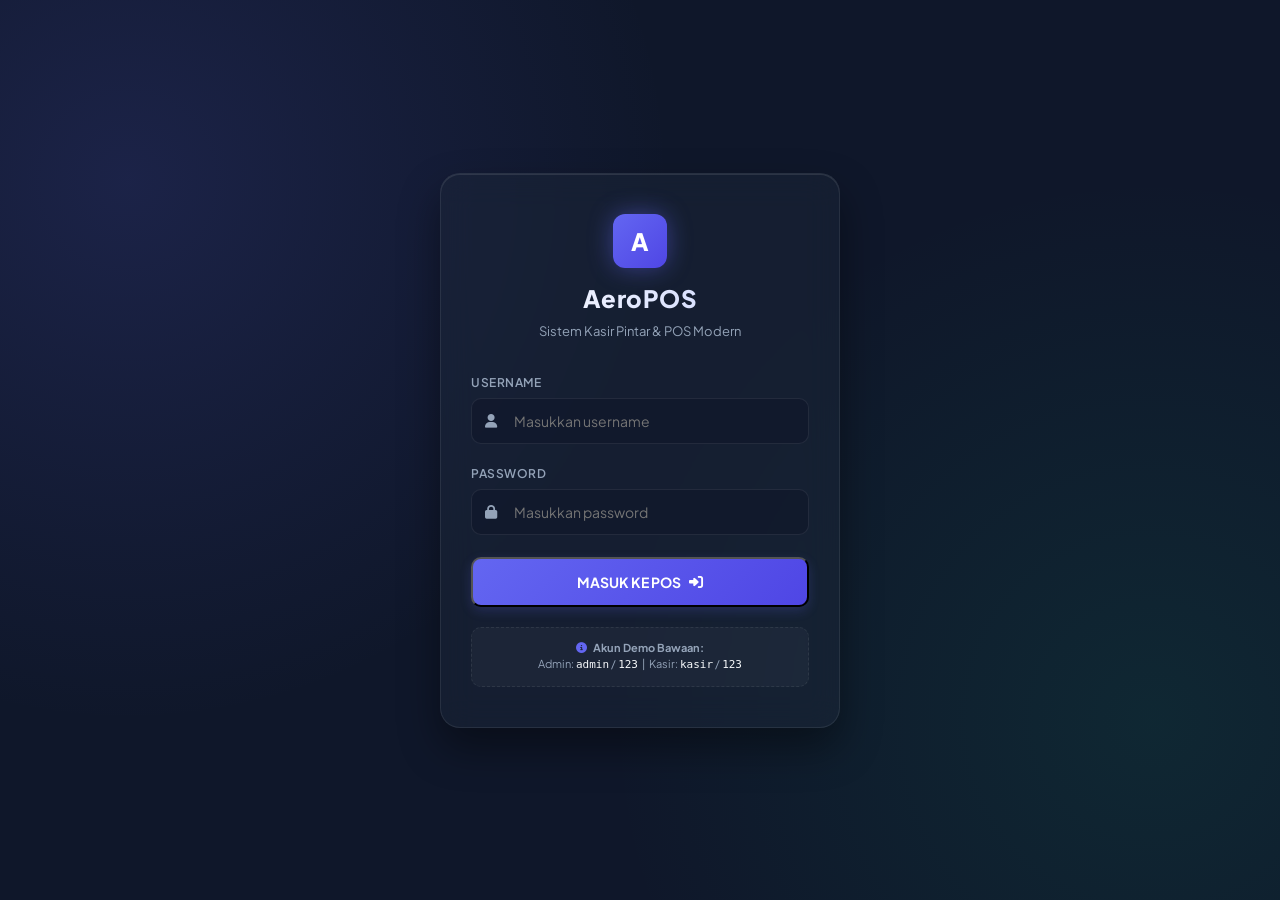
==== index.html @ 3a2e4608 "first commit" ====
<!DOCTYPE html>
<html lang="id">

<head>
  <meta charset="UTF-8">
  <meta name="viewport" content="width=device-width, initial-scale=1.0">
  <title>Kenzo_Project - Login</title>
  <!-- FontAwesome Icons -->
  <link rel="stylesheet" href="https://cdnjs.cloudflare.com/ajax/libs/font-awesome/6.4.0/css/all.min.css">
  <!-- Fonts -->
  <link rel="stylesheet"
    href="https://fonts.googleapis.com/css2?family=Plus+Jakarta+Sans:wght@400;500;600;700;800&family=Outfit:wght@400;500;600;700;800&display=swap">

  <style>
    :root {
      --bg-primary: #0f172a;
      --bg-secondary: #1e293b;
      --primary: #6366f1;
      --primary-hover: #4f46e5;
      --primary-glow: rgba(99, 102, 241, 0.25);
      --text-main: #f8fafc;
      --text-muted: #94a3b8;
      --danger: #ef4444;
      --danger-glow: rgba(239, 68, 68, 0.25);
      --font-family: 'Plus Jakarta Sans', 'Outfit', sans-serif;
    }

    * {
      margin: 0;
      padding: 0;
      box-sizing: border-box;
      font-family: var(--font-family);
    }

    body {
      background-color: var(--bg-primary);
      background-image:
        radial-gradient(circle at 10% 20%, rgba(99, 102, 241, 0.15) 0%, transparent 40%),
        radial-gradient(circle at 90% 80%, rgba(16, 185, 129, 0.1) 0%, transparent 40%);
      color: var(--text-main);
      height: 100vh;
      width: 100vw;
      display: flex;
      justify-content: center;
      align-items: center;
      overflow: hidden;
      padding: 20px;
    }

    /* Glassmorphic Login Container */
    .login-container {
      background: rgba(30, 41, 59, 0.45);
      backdrop-filter: blur(16px);
      -webkit-backdrop-filter: blur(16px);
      border: 1px solid rgba(255, 255, 255, 0.08);
      border-radius: 20px;
      width: 100%;
      max-width: 400px;
      padding: 40px 30px;
      box-shadow: 0 20px 40px rgba(0, 0, 0, 0.4), inset 0 1px 0 rgba(255, 255, 255, 0.1);
      animation: fadeIn 0.6s ease-out;
    }

    @keyframes fadeIn {
      from {
        opacity: 0;
        transform: translateY(20px);
      }

      to {
        opacity: 1;
        transform: translateY(0);
      }
    }

    /* Logo & Header */
    .login-header {
      text-align: center;
      margin-bottom: 35px;
    }

    .brand-logo {
      width: 54px;
      height: 54px;
      background: linear-gradient(135deg, var(--primary) 0%, #4f46e5 100%);
      border-radius: 12px;
      display: flex;
      justify-content: center;
      align-items: center;
      margin: 0 auto 15px auto;
      font-size: 24px;
      font-weight: 800;
      color: white;
      box-shadow: 0 0 25px rgba(99, 102, 241, 0.45);
      overflow: hidden;
    }

    .brand-title {
      font-size: 24px;
      font-weight: 800;
      letter-spacing: 0.5px;
      margin-bottom: 6px;
      background: linear-gradient(to right, #ffffff, #c7d2fe);
      -webkit-background-clip: text;
      background-clip: text;
      -webkit-text-fill-color: transparent;
    }

    .brand-subtitle {
      font-size: 13px;
      color: var(--text-muted);
    }

    /* Form Fields */
    .form-group {
      margin-bottom: 22px;
      display: flex;
      flex-direction: column;
      gap: 8px;
    }

    .form-label {
      font-size: 12px;
      font-weight: 600;
      color: var(--text-muted);
      text-transform: uppercase;
      letter-spacing: 0.5px;
    }

    .input-wrapper {
      position: relative;
      display: flex;
      align-items: center;
    }

    .input-icon {
      position: absolute;
      left: 14px;
      color: var(--text-muted);
      font-size: 14px;
      transition: color 0.25s ease;
    }

    .form-control {
      width: 100%;
      background: rgba(15, 23, 42, 0.6);
      border: 1px solid rgba(255, 255, 255, 0.08);
      border-radius: 10px;
      padding: 13px 15px 13px 42px;
      color: var(--text-main);
      font-size: 14px;
      transition: all 0.25s ease;
    }

    .form-control:focus {
      border-color: var(--primary);
      background: rgba(15, 23, 42, 0.8);
      box-shadow: 0 0 0 3px var(--primary-glow);
    }

    .form-control:focus+.input-icon {
      color: var(--primary);
    }

    /* Login Button */
    .btn-login {
      width: 100%;
      background: linear-gradient(135deg, var(--primary) 0%, #4f46e5 100%);
      color: white;
      border-radius: 10px;
      padding: 14px;
      font-size: 14px;
      font-weight: 700;
      cursor: pointer;
      display: flex;
      justify-content: center;
      align-items: center;
      gap: 8px;
      margin-top: 10px;
      transition: all 0.25s ease;
      box-shadow: 0 4px 12px rgba(99, 102, 241, 0.2);
    }

    .btn-login:hover {
      background: linear-gradient(135deg, #4f46e5 0%, #3730a3 100%);
      box-shadow: 0 6px 20px rgba(99, 102, 241, 0.35);
      transform: translateY(-1px);
    }

    .btn-login:active {
      transform: translateY(1px);
    }

    /* Toast Notification System */
    .toast-container {
      position: fixed;
      top: 24px;
      right: 24px;
      z-index: 9999;
      display: flex;
      flex-direction: column;
      gap: 12px;
    }

    .toast {
      background: rgba(30, 41, 59, 0.9);
      backdrop-filter: blur(8px);
      border: 1px solid rgba(255, 255, 255, 0.08);
      padding: 14px 20px;
      border-radius: 10px;
      display: flex;
      align-items: center;
      gap: 12px;
      min-width: 280px;
      box-shadow: 0 10px 25px rgba(0, 0, 0, 0.3);
      transform: translateX(120%);
      transition: transform 0.3s cubic-bezier(0.16, 1, 0.3, 1);
    }

    .toast.show {
      transform: translateX(0);
    }

    .toast.error {
      border-left: 4px solid var(--danger);
    }

    .toast-icon {
      font-size: 18px;
    }

    .toast.error .toast-icon {
      color: var(--danger);
    }

    .toast-message {
      font-size: 13px;
      font-weight: 500;
      color: var(--text-main);
    }
  </style>
</head>

<body>

  <div class="login-container">
    <div class="login-header">
      <div class="brand-logo" id="login-brand-icon">A</div>
      <h1 class="brand-title" id="login-brand-title">AeroPOS</h1>
      <span class="brand-subtitle">Sistem Kasir Pintar & POS Modern</span>
    </div>

    <form id="login-form">
      <div class="form-group">
        <label class="form-label" for="username">Username</label>
        <div class="input-wrapper">
          <input type="text" class="form-control" id="username" required placeholder="Masukkan username"
            autocomplete="username">
          <i class="fa-solid fa-user input-icon"></i>
        </div>
      </div>

      <div class="form-group">
        <label class="form-label" for="password">Password</label>
        <div class="input-wrapper">
          <input type="password" class="form-control" id="password" required placeholder="Masukkan password"
            autocomplete="current-password">
          <i class="fa-solid fa-lock input-icon"></i>
        </div>
      </div>

      <button type="submit" class="btn-login" id="btn-submit">
        <span>MASUK KE POS</span>
        <i class="fa-solid fa-right-to-bracket"></i>
      </button>
    </form>

    <!-- Login Credentials Hint -->
    <div
      style="margin-top: 20px; padding: 12px; background: rgba(255, 255, 255, 0.03); border: 1px dashed rgba(255, 255, 255, 0.08); border-radius: 10px; font-size: 11px; text-align: center; color: var(--text-muted); line-height: 1.5;">
      <i class="fa-solid fa-circle-info" style="color: var(--primary); margin-right: 4px;"></i>
      <strong>Akun Demo Bawaan:</strong><br>
      Admin: <span style="color: var(--text-main); font-family: monospace;">admin</span> / <span
        style="color: var(--text-main); font-family: monospace;">123</span> &nbsp;|&nbsp;
      Kasir: <span style="color: var(--text-main); font-family: monospace;">kasir</span> / <span
        style="color: var(--text-main); font-family: monospace;">123</span>
    </div>
  </div>

  <!-- Toast Container -->
  <div class="toast-container" id="toast-holder"></div>

  <!-- LocalDB is required to check credentials -->
  <script src="local-db.js"></script>

  <script>
    // Custom Toast function
    function showToast(message, type = 'error') {
      const container = document.getElementById('toast-holder');
      const toast = document.createElement('div');
      toast.className = `toast ${type}`;

      const icon = type === 'error' ? 'fa-circle-xmark' : 'fa-circle-check';

      toast.innerHTML = `
        <i class="fa-solid ${icon} toast-icon"></i>
        <span class="toast-message">${message}</span>
      `;

      container.appendChild(toast);

      // Animation trigger
      setTimeout(() => toast.classList.add('show'), 50);

      // Auto remove
      setTimeout(() => {
        toast.classList.remove('show');
        setTimeout(() => toast.remove(), 300);
      }, 3500);
    }

    // Handle Form Submit
    document.getElementById('login-form').addEventListener('submit', function (e) {
      e.preventDefault();

      const usernameInput = document.getElementById('username').value.trim();
      const passwordInput = document.getElementById('password').value.trim();

      // Load users from LocalDB
      if (!window.LocalDB) {
        showToast('Gagal memuat modul database lokal.');
        return;
      }

      const users = window.LocalDB.getUsers();
      const matchedUser = users.find(u => u.username === usernameInput && u.password === passwordInput);

      if (matchedUser) {
        // Successful login
        // Store session (excluding password for security)
        const sessionUser = {
          id: matchedUser.id,
          username: matchedUser.username,
          name: matchedUser.name,
          role: matchedUser.role
        };

        sessionStorage.setItem('aeropos_current_user', JSON.stringify(sessionUser));

        // Redirect based on role
        if (matchedUser.role === 'Admin') {
          window.location.href = 'admin.html';
        } else if (matchedUser.role === 'Kasir') {
          window.location.href = 'kasir.html';
        } else {
          showToast('Peran pengguna tidak dikenal!');
        }
      } else {
        // Failed login
        showToast('Username atau password salah.');
      }
    });

    // Check if user is already logged in and load profile
    (function () {
      // Load store profile for branding
      try {
        const stored = localStorage.getItem('aeropos_store_profile');
        if (stored) {
          const profile = JSON.parse(stored);
          const brandIcon = document.getElementById('login-brand-icon');
          const brandTitle = document.getElementById('login-brand-title');

          if (profile.name && brandTitle) {
            brandTitle.textContent = profile.name;
          }
          if (profile.logo) {
            if (brandIcon) {
              brandIcon.innerHTML = `<img src="${profile.logo}" style="width:100%; height:100%; object-fit:cover; border-radius:inherit;">`;
              brandIcon.style.background = 'transparent';
              brandIcon.style.boxShadow = 'none';
            }
            
            // Update Favicon
            let favicon = document.querySelector('link[rel="icon"]');
            if (!favicon) {
              favicon = document.createElement('link');
              favicon.rel = 'icon';
              document.head.appendChild(favicon);
            }
            favicon.href = profile.logo;
          }
        }
      } catch (e) {
        console.error('Error loading store profile', e);
      }

      const sessionUser = sessionStorage.getItem('aeropos_current_user');
      if (sessionUser) {
        try {
          const user = JSON.parse(sessionUser);
          if (user.role === 'Admin') {
            window.location.href = 'admin.html';
          } else if (user.role === 'Kasir') {
            window.location.href = 'kasir.html';
          }
        } catch (e) { }
      }
    })();
  </script>
</body>

</html>
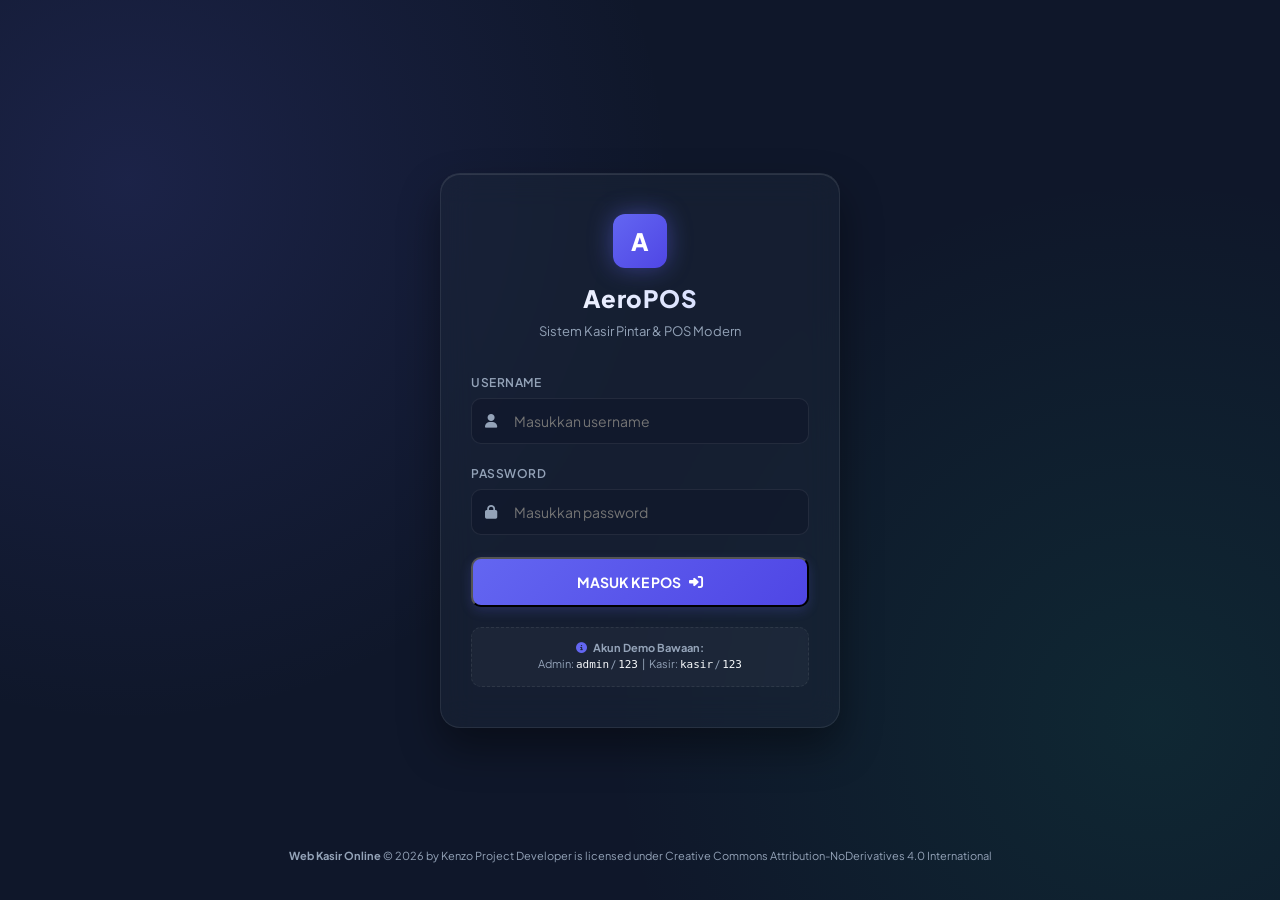
==== commit 760d8979: "new" ====
--- a/index.html
+++ b/index.html
@@ -408,6 +408,13 @@
       }
     })();
   </script>
+  
+  <div style="position: absolute; bottom: 20px; text-align: center; font-size: 11px; color: var(--text-muted); width: 100%;">
+    <a href="https://kenzodchjandcuh.github.io/Web-Kasir-By-Kenzo-Project/admin.html" style="color: inherit; text-decoration: none; font-weight: bold;">Web Kasir Online</a> © 2026 by <a href="https://kenzodchjandcuh.github.io/cv/" style="color: inherit; text-decoration: none;">Kenzo Project Developer</a> is licensed under <a href="https://creativecommons.org/licenses/by-nd/4.0/" style="color: inherit; text-decoration: none;">Creative Commons Attribution-NoDerivatives 4.0 International</a>
+    <div style="margin-top: 5px;">
+      <img src="https://mirrors.creativecommons.org/presskit/icons/cc.svg" alt="" style="max-width: 1.2em;max-height:1.2em;margin-left: .2em; opacity: 0.7;"><img src="https://mirrors.creativecommons.org/presskit/icons/by.svg" alt="" style="max-width: 1.2em;max-height:1.2em;margin-left: .2em; opacity: 0.7;"><img src="https://mirrors.creativecommons.org/presskit/icons/nd.svg" alt="" style="max-width: 1.2em;max-height:1.2em;margin-left: .2em; opacity: 0.7;">
+    </div>
+  </div>
 </body>
 
 </html>
